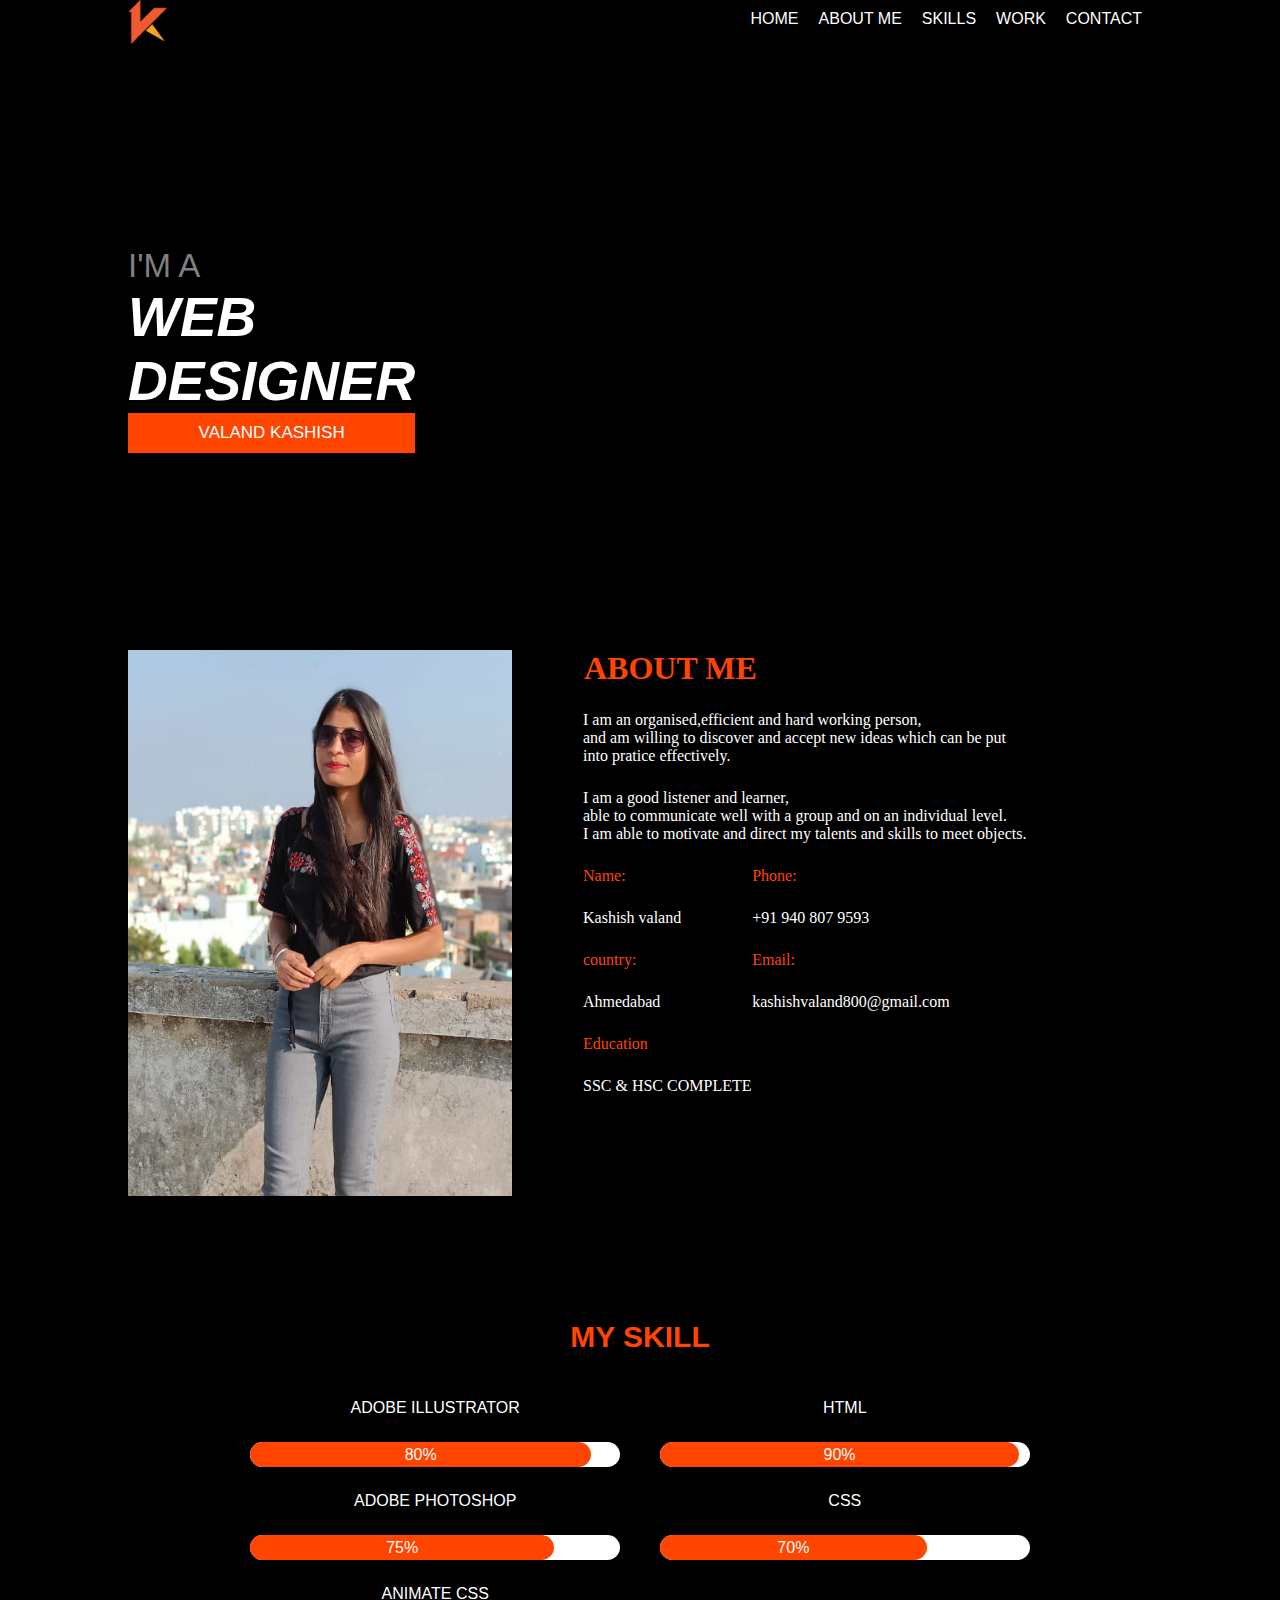
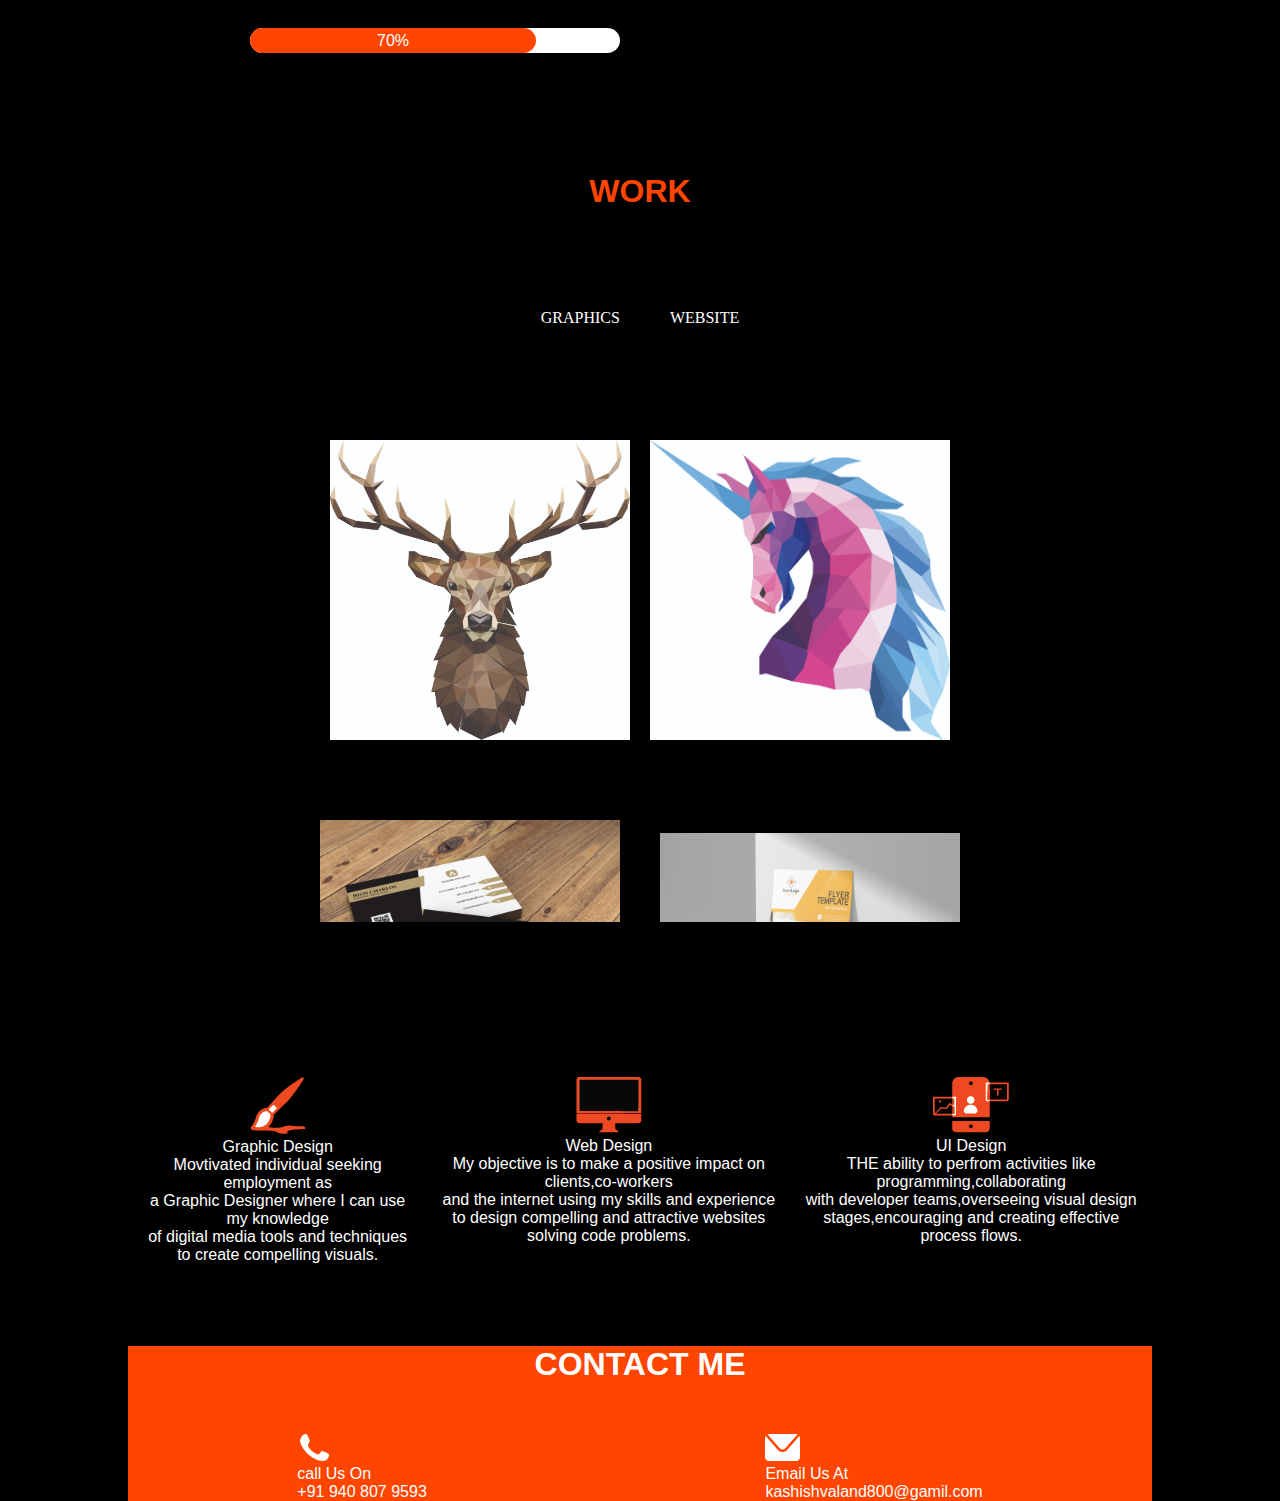
==== index.html @ f8d3c4bd "123" ====
<!DOCTYPE html>
<html lang="en">

<head>
    <meta charset="UTF-8">
    <meta name="viewport" content="width=device-width, initial-scale=1.0">
    <title>cv</title>
    <link rel="stylesheet" href="./css/cv.css">
</head>

<body>
    <div class="k">
        <div class="bg">
            <div class="main-nav">

                <div class="logo">
                    <img src="./img/k logo1.png">
                    <button id="toggle-btn">&#9776;</button>
                </div>

                <div class="navbar">
                    <ul class="menu">
                        <li><a href="#home">HOME</a></li>
                        <li><a href="#about me">ABOUT ME</a></li>
                        <li><a href="#skills">SKILLS</a></li>
                        <li><a href="#work">WORK</a></li>
                        <li><a href="#contact">CONTACT</a></li>
                    </ul>
                </div>
            </div>

            <div class="center-box" id="home">
                <div class="box-main">
                    <p>I'M A </p>
                    <h1>WEB</h1>
                    <h1>DESIGNER</h1>
                    <div class="name">
                        <p>VALAND KASHISH</p>
                    </div>
                </div>
            </div>
        </div>
    </div>

  



    <div class="k">
        <div class="main">
            <div class="img">
                <img src="./img/me1.png">
            </div>
            <div class="myself" id="about me">
                <h2>ABOUT ME</h2>

                <p class="p-text">I am an organised,efficient and hard working person,<br>
                    and am willing to discover and accept new ideas which can be put<br>
                    into pratice effectively.</p>
                <p>I am a good listener and learner,<br>
                    able to communicate well with a group and on an individual level.<br>
                    I am able to motivate and direct my talents and skills to meet objects.</p>
                <div class="main-name">
                    <div class="name-para1">
                        <p class="orange">Name:</p>
                        <p>Kashish valand</p>
                        <div class="name-para2">
                            <p class="orange">country:</p>
                            <p>Ahmedabad</p>
                        </div>
                    </div>

                    <div class="main-name2">
                        <div class="name-para3">
                            <p class="orange">Phone:</p>
                            <p>+91 940 807 9593</p>

                        </div>

                        <div class="name-para4">
                            <p class="orange">Email:</p>
                            <p>kashishvaland800@gmail.com</p>

                        </div>
                    </div>

                </div>
                <div class="main-name2">
                    <p class="orange">Education</p>
                    <p>SSC & HSC COMPLETE</p>


                </div>
            </div>




        </div>
    </div>








    <div class="k">
        <div class="my-skill-con" id="skills">
            <div class="my-skill">
                <div class="skill">
                    <h1>MY SKILL</h1>
                </div>
                <div class="pro-main">
                    <div class="pro-1">
                        <!-- **** SKILLS-->
                        <p class="skills">ADOBE ILLUSTRATOR</p>
                        <div class="progress">
                            <div class="progress-baar">80%</div>
                        </div>


                        <!-- **** SKILLS-->
                        <p class="skills">ADOBE PHOTOSHOP</p>
                        <div class="progress">
                            <div class="progress-baar pw-2">75%</div>
                        </div>


                        <!-- **** SKILLS-->
                        <p class="skills">ANIMATE CSS</p>
                        <div class="progress">
                            <div class="progress-baar pw-3">70%</div>
                        </div>
                    </div>
                    <div class="sk">
                        <!-- **** SKILLS-->
                        <p class="skills">HTML</p>
                        <div class="progress">
                            <div class="progress-baar pw-4">90%</div>
                        </div>

                        <!-- **** SKILLS-->
                        <p class="skills">CSS</p>
                        <div class="progress">
                            <div class="progress-baar pw-5">70%</div>
                        </div>
                    </div>

                </div>

            </div>

        </div>

    </div>


    <div class="k">
        <div class="project">
            <h1> WORK</h1>
        </div>
        <div class="project-1" id="work">
            <ul>

                <li><a href="./g1.html" target="graphic">GRAPHICS</a></li>
                <li><a href="./website/web1.html" target="graphic">WEBSITE</a></li>
            </ul>
        </div>
        <iframe src="./g1.html" name="graphic"> </iframe>

    </div>







    <div class="k">
        <div class="service">
            
        </div>
        <div class="main-box">



            <div class="service-1">
                <img src="./img/p111.png">
                <p>Graphic Design</p>
                <p>Movtivated individual seeking employment as<br>
                    a Graphic Designer where I can use my knowledge<br>
                    of digital media tools and techniques<br>
                    to create compelling visuals.</p>
            </div>


            <div class="service-2">
                <img src="./img/web11.png">
                <p>Web Design</p>
                <p>My objective is to make a positive impact on clients,co-workers<br>
                    and the internet using my skills and experience<br>
                    to design compelling and attractive websites<br>
                    solving code problems.</p>
            </div>


            <div class="service-3">
                <img src="./img/uii1.png">
                <p>UI Design</p>
                <p>THE ability to perfrom activities like programming,collaborating<br>
                    with developer teams,overseeing visual design<br>
                    stages,encouraging and creating effective process flows.

                </p>
            </div>
        </div>


    </div>





    <div class="k">
        <div class="contact">
            <h1>CONTACT ME</h1>
        </div>
        <div class="contact-main" id="contact">
            <div class="call-us">
                <img src="./img/mail12.png">
                <p>call Us On</p>
                <p>+91 940 807 9593</p>
            </div>
            <div class="main-btn">
                <div class="call-us-1">
                    <img src="./img/mail13.png">
                    <p>Email Us At</p>
                    <p>kashishvaland800@gamil.com</p>
                </div>
            </div>


        </div>
    </div>

    <script src="https://code.jquery.com/jquery-3.7.1.slim.min.js"
        integrity="sha256-kmHvs0B+OpCW5GVHUNjv9rOmY0IvSIRcf7zGUDTDQM8=" crossorigin="anonymous"></script>
    <script>
        $(document).ready(function () {
            $("#toggle-btn").click(function () {
                $(".menu").toggle();
            });
        });




    </script>


</body>


</html>
---- css/cv.css ----
* {
  padding: 0;
  margin: 0;
  background-color: black;
  font-family: "Poppins", sans-serif;
}

::-webkit-scrollbar {
  display: none;
  scroll-behavior: smooth;
}

html {
  scroll-behavior: smooth;
}

#toggle-btn {
  border: none;
  background-color: transparent;
  outline: none;
  font-size: 20px;
  color: aliceblue;
  display: none;
}

.k {
  width: 80%;
  margin: 0 auto;
}

.bg {
  background-color: black;
  width: 100%;
  height: 600px;
}

.webbody {
  background-color: white !important;
}

.main-nav {
  width: 80%;
  display: flex;
  justify-content: end;
  position: absolute;
  position: fixed;
}

.logo {
  width: 20%;
}

.logo img {
  width: 19%;
}

.navbar {
  width: 80%;
}

.navbar ul {
  list-style-type: none;
  display: flex;
  justify-content: end;
}

.navbar ul li {
  padding: 10px;
}

.box-main {
  color: white;
}

.box-main p {
  color: gray;
  font-size: 33px;
}

.box-main h1 {
  font-style: italic;
  font-size: 55px;
}

.center-box {
  display: flex;

  align-items: center;
  height: 700px;
}

.hero-img img {
  border-radius: 50%;
}

.name p {
  color: white;
  background-color: orangered;
  padding: 10px;
  font-size: 17px;
  text-align: center;
  font-family: sans-serif;
}

.about-me {
  text-align: center;
  padding-top: 40px;
  color: white;
}

.main {
  width: 100%;
  display: flex;
  padding-top: 50px;
}

.img {
  width: 42%;
}

.img img {
  width: 100%;
  height: 546px;
}

.myself {
  width: 70%;
}

.p-text {
  padding-top: 20px;
  font-family: poppins;
}

.myself p {
  font-family: poppins;
  padding-top: 24px;
  color: white;
}

.myself h2 {
  font-size: 32px;
  padding-left: 72px;
  color: orangered;
  font-family: poppins;
}

.myself p {
  padding-left: 71px;
}

.main-name {
  display: flex;
}

.main-name p {
  color: white;
}

.main-name .orange {
  color: orangered;
}

.main-name2 .orange {
  color: orangered;
}

.navbar ul li a {
  color: white;
  text-decoration: none;
}

/* ***SKILL START*** */

.my-skill-con {
  padding: 50px 0px;
  margin: 50px 0px;
}

.my-skill {
  width: 80%;
  padding: 0px 30px;
  text-align: center;
  margin-top: 20px;
  margin: 0 auto;
}

.skill h1 {
  font-size: 30px;
  font-weight: bold;
  padding-top: 20px;
  color: orangered;
}

.pro-main {
  display: flex;
  width: 100%;
  margin: 0 auto;
}

.pro-1 {
  width: 50%;
  padding: 20px;
}

.pro-2 {
  width: 50%;
  padding: 10px;
}

.skills {
  padding: 25px 0;
  color: white;
}

.progress {
  width: 100%;
  background-color: rgb(255, 255, 255);
  height: 25px;
  border-radius: 50px;
}

.progress-baar {
  width: 90%;
  background-color: orangered;
  height: 17px;
  text-align: center;
  color: black;
  padding: 4px;
  border-radius: 50px;
  color: white;
}

.pw-2 {
  width: 80%;
}

.pw-3 {
  width: 75%;
}

.pw-4 {
  width: 95%;
}

.pw-5 {
  width: 70%;
}

.sk {
  padding: 20px;
  width: 50%;
}

/* *** SKILLS END*** */

/* WORKS START */
.project {
  width: 100%;
  text-align: center;
  color: orangered;
}

.project-1 ul {
  list-style-type: none;
  display: flex;
  justify-content: center;
  text-decoration: none;
  margin-bottom: 70px;
}

.project-1 ul a {
  text-decoration: none;
  color: rgb(255, 255, 255);
  font-family: poppins;
}

.project-1 ul li {
  padding: 25px;
  margin-top: 54px;
}

iframe {
  width: 100%;
  border: none;
  height: 500px;
}

.project-1 {
  margin-top: 20px;
}

/* WORK END */

/* service start */
.service {
  text-align: center;
  padding-top: 80px;
  color: orangered;
  font-family: poppins;
}

.service-1 {
  color: rgb(255, 255, 255);
  padding: 10px;
  font-family: poppins;
}

.service-2 {
  color: rgb(255, 255, 255);
  font-family: poppins;
  padding: 10px;
}

.service-3 {
  color: rgb(255, 255, 255);
  font-family: poppins;
  padding: 10px;
}

.main-box {
  display: flex;
  padding-top: 6%;
  justify-content: space-between;
}

/* service end */

/* contact start */
.contact-main {
  display: flex;
  justify-content: space-around;
  padding-top: 5%;
}

.contact {
  text-align: center;
  font-family: poppins;
  color: rgb(255, 255, 255);
  margin-top: 7%;
}

.contact h1 {
  background-color: orangered;
}

.call-us p {
  color: white;
}

.call-us-1 p {
  color: white;
}

.btn {
  color: white;
  text-align: center;
  padding-top: 5%;
  display: flex;
  justify-content: center;
}

.btn p {
  background-color: orangered;
  width: 100px;
}

.btn a {
  background-color: orangered;
  color: white;
  text-decoration: none;
}

.contact-main {
  background-color: orangered;
}

.contact-main p {
  background-color: orangered;
}

.contact-main img {
  background-color: orangered;
}

.contact-main .call-us {
  background-color: orangered;
}

.main-btn .call-us-1 {
  background-color: orangered;
}

/* contact end */

@media screen and (max-width: 1367px) {
  .main-box {
    text-align: center;
  }
}

@media screen and (max-width: 769px) {
  #toggle-btn {
    border: none;
    background-color: transparent;
    outline: none;
    font-size: 30px;
    display: none;
    color: #d6d6d6;
  }

  .logo {
    display: flex;
    justify-content: space-between;
  }

  .logo {
    width: 100%;
  }

  .navbar {
    width: 0;
  }

  .logo img {
    width: 11%;
  }

  .main {
    flex-direction: column;
  }

  .img {
    width: 100%;
    display: flex;
    justify-content: center;
    margin-bottom: 12%;
  }

  .img img {
    width: 75%;
  }

  .img img {
    height: 451px;
  }

  .myself {
    text-align: center;
    width: 100%;
  }

  .main-name {
    flex-direction: column;
  }

  .pro-main {
    flex-direction: column;
  }

  .skillsp {
    text-align: center;
  }

  .main-box {
    flex-direction: column;
    text-align: center;
  }

  .contact-main {
    flex-direction: column;
    text-align: center;
  }

  .myself p {
    padding-left: 0px;
  }

  .myself h2 {
    padding: 0px;
  }

  .pro-1 {
    padding: 0px;
    width: 100%;
  }

  .sk {
    padding: 0px;
    width: 100%;
  }

  .service-1 {
    padding-top: 20%;
  }

  .service-2 {
    padding-top: 20%;
  }

  .service-3 {
    padding-top: 20%;
  }

  .main-btn .call-us-1 {
    padding-top: 10%;
  }

  .box-main h1 {
    font-size: 37px;
  }
}

@media screen and (max-width: 426px) {
  #toggle-btn {
    border: none;
    background-color: transparent;
    outline: none;
    font-size: 30px;
    display: block;
    color: #d6d6d6;
    height: 50px;
  }

  .navbar ul {
    display: none;
  }
.main-nav{
    display: block;
}
  .logo {
    display: flex;
    justify-content: space-between;
  }

  .logo {
    width: 100%;
  }

  .navbar {
    width: 0;
  }

  .logo img {
    width: 11%;
    height: 50px;
  }

  .main {
    flex-direction: column;
  }

  .img img {
    height: 359px;
  }

  .img {
    width: 100%;
  }

  .myself {
    text-align: center;
    width: 100%;
    margin-top: 12%;
  }

  .main-name {
    flex-direction: column;
  }

  .pro-main {
    flex-direction: column;
  }

  .skillsp {
    text-align: center;
  }

  .main-box {
    flex-direction: column;
    text-align: center;
  }

  .contact-main {
    flex-direction: column;
    text-align: center;
  }

  .myself p {
    padding-left: 0px;
  }

  .myself h2 {
    padding: 0px;
  }

  .pro-1 {
    padding: 0px;
    width: 100%;
  }

  .sk {
    padding: 0px;
    width: 100%;
  }

  .service-1 {
    padding-top: 20%;
  }

  .service-2 {
    padding-top: 20%;
  }

  .service-3 {
    padding-top: 20%;
  }

  .main-btn .call-us-1 {
    padding-top: 10%;
  }

  .box-main h1 {
    font-size: 37px;
  }
}

@media screen and (max-width: 376px) {
  #toggle-btn {
    border: none;
    background-color: transparent;
    outline: none;
    font-size: 30px;
    display: none;
    color: #d6d6d6;
    height: 50px;
  }

  .logo img {
    height: 100%;
    height: 50px;
  }
  .main-nav{
    display: block;
}

  .img img {
    height: 0 auto;
  }

  .navbar ul {
    /* display: none; */
    flex-direction: column;
    float: inline-end;
  }

  .main {
    flex-direction: column;
  }

  .img {
    width: 100%;
  }

  .myself {
    text-align: center;
    width: 100%;
  }

  .main-name {
    flex-direction: column;
  }

  .pro-main {
    flex-direction: column;
  }

  .skillsp {
    text-align: center;
  }

  .main-box {
    flex-direction: column;
    text-align: center;
  }

  .contact-main {
    flex-direction: column;
    text-align: center;
  }

  .myself p {
    padding-left: 0px;
  }

  .myself h2 {
    padding: 0px;
  }

  .pro-1 {
    padding: 0px;
    width: 100%;
  }

  .sk {
    padding: 0px;
    width: 100%;
  }

  .service-1 {
    padding-top: 20%;
  }

  .service-2 {
    padding-top: 20%;
  }

  .service-3 {
    padding-top: 20%;
  }

  .main-btn .call-us-1 {
    padding-top: 10%;
  }

  .box-main h1 {
    font-size: 37px;
  }

  .logo {
    width: 100%;
    display: flex;
    justify-content: space-between;
  }

  .navbar {
    width: 0;
  }

  .logo img {
    width: 11%;
  }
}
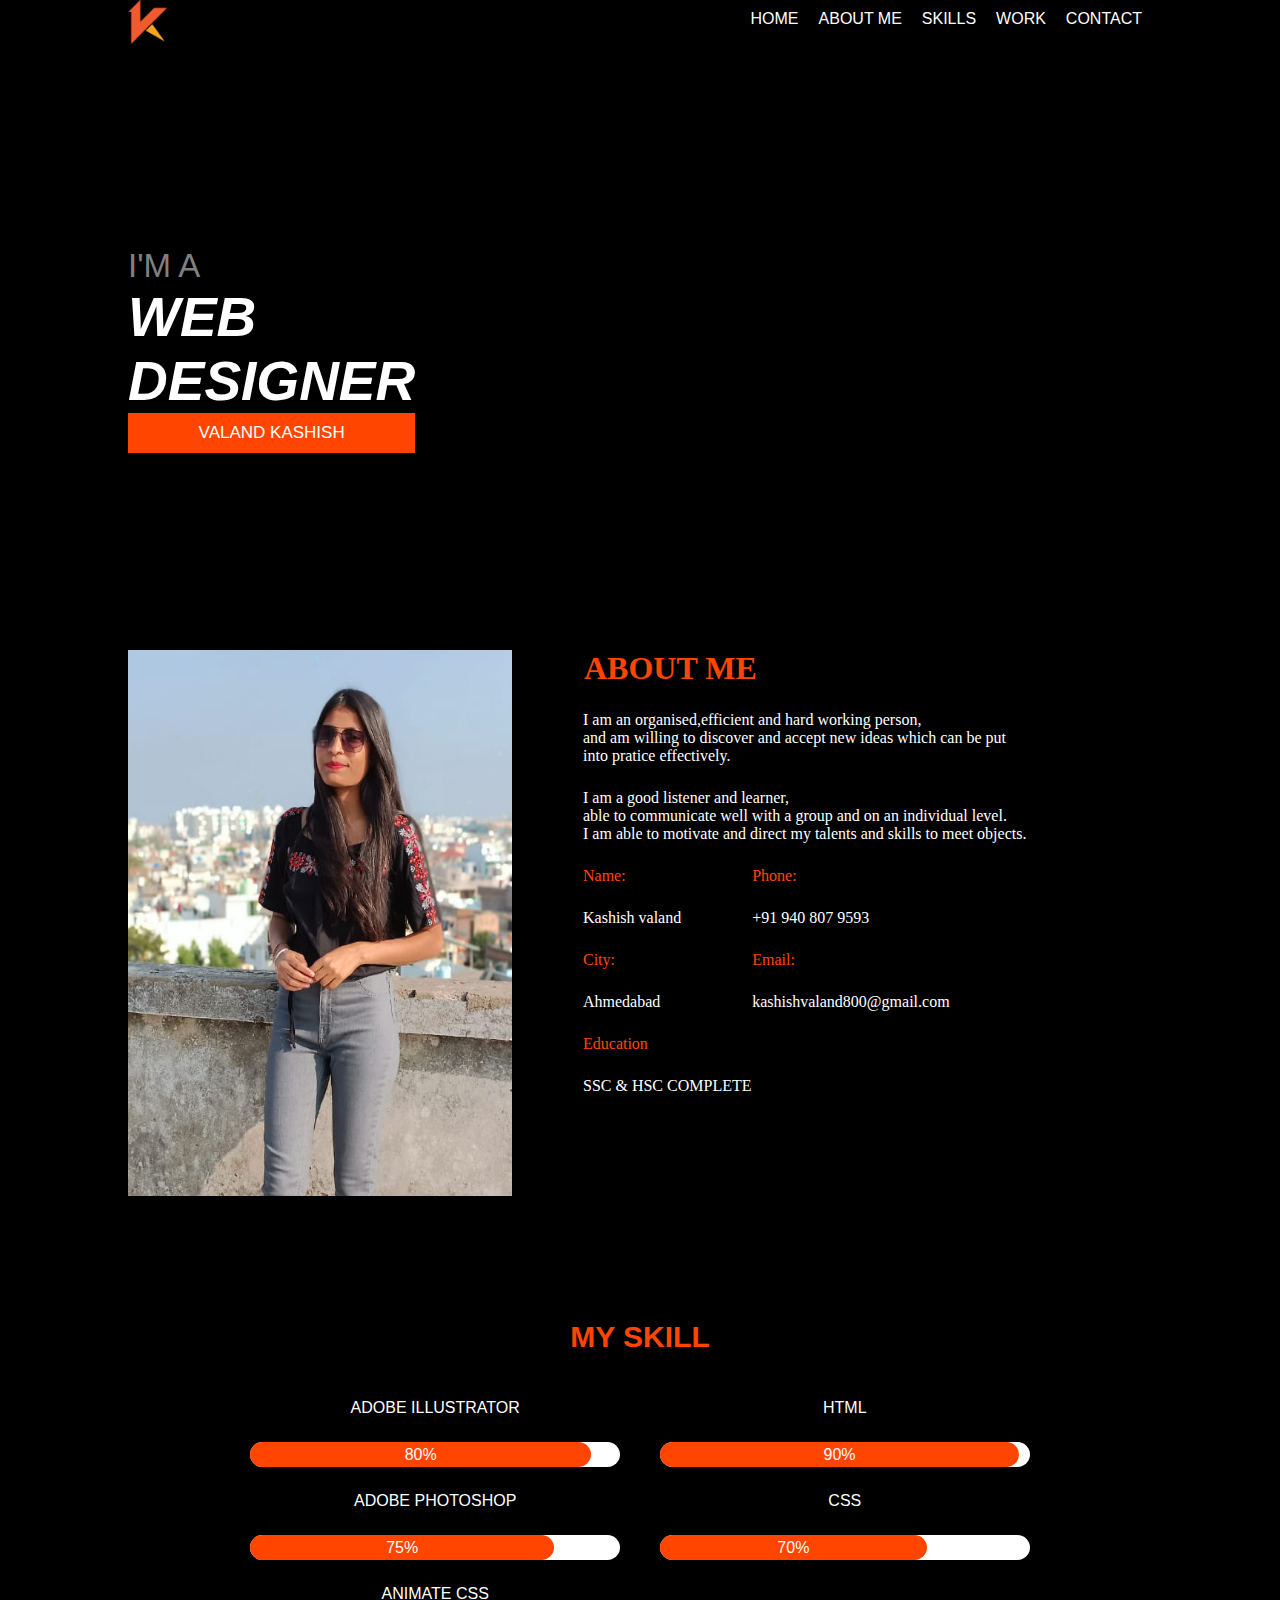
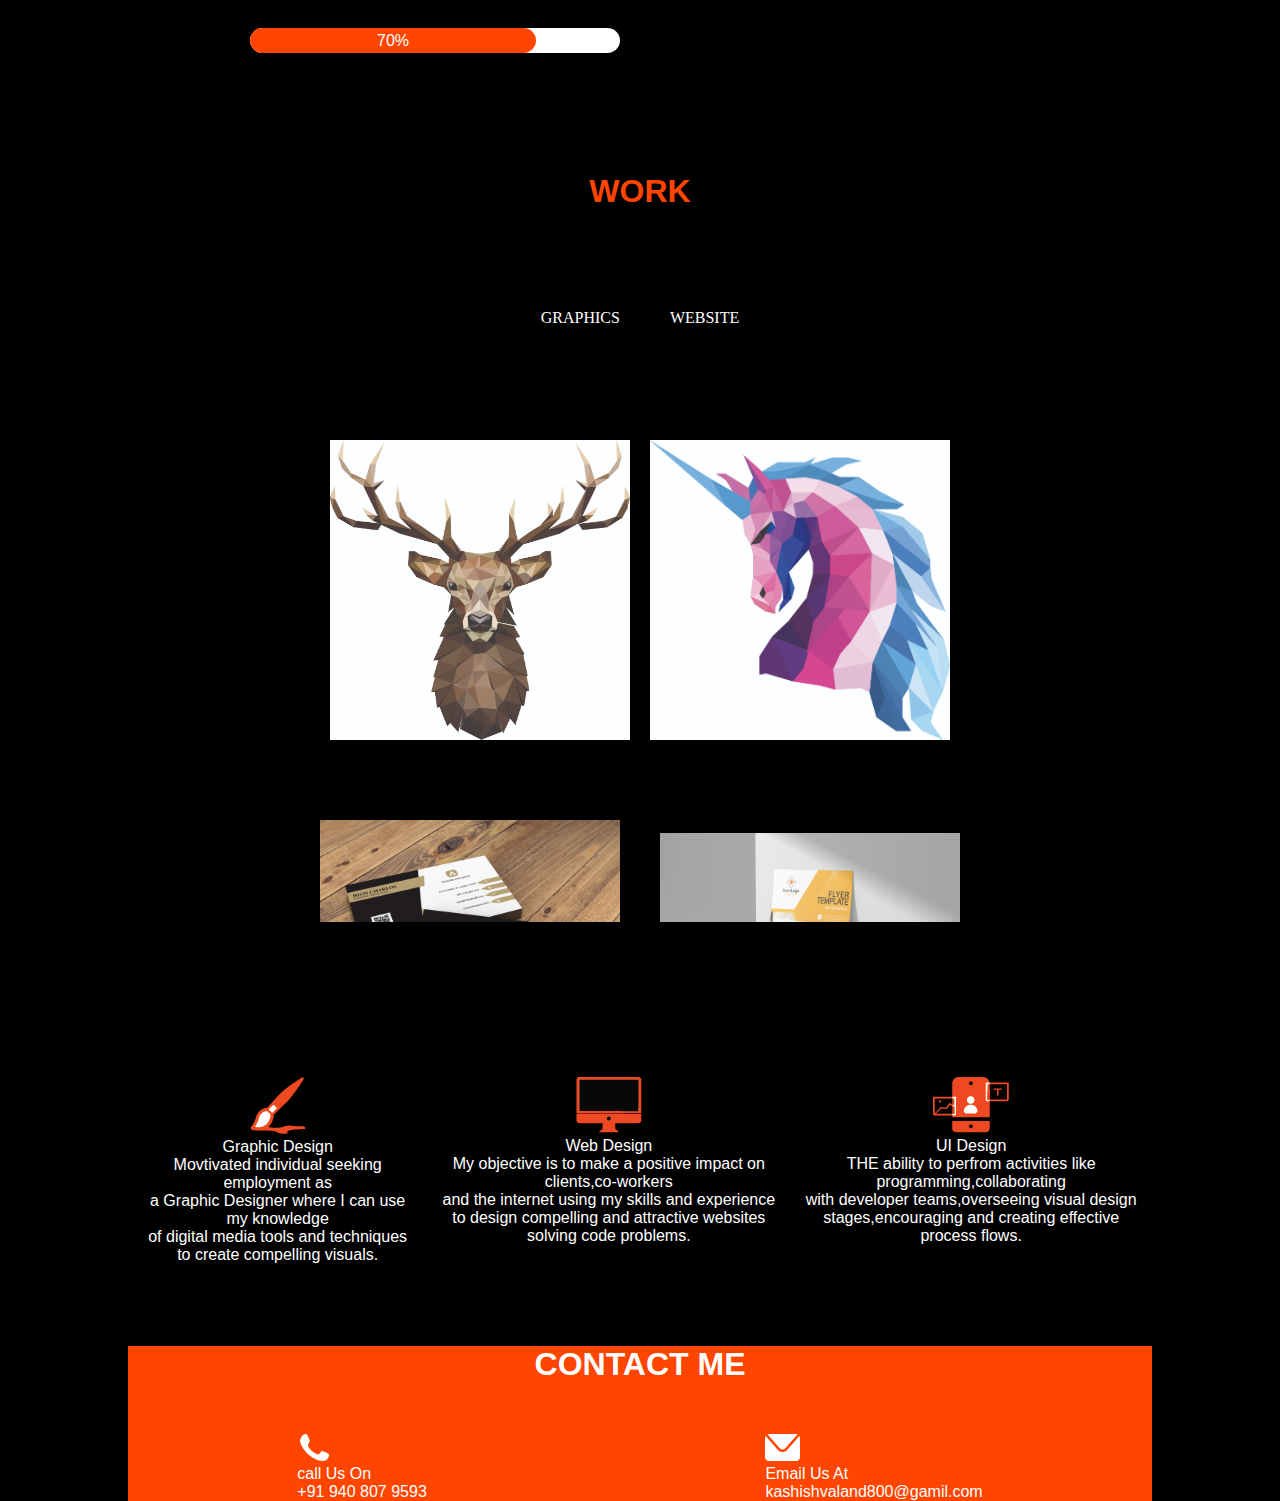
==== commit 40913fc1: "Update index.html" ====
--- a/index.html
+++ b/index.html
@@ -65,7 +65,7 @@
                         <p class="orange">Name:</p>
                         <p>Kashish valand</p>
                         <div class="name-para2">
-                            <p class="orange">country:</p>
+                            <p class="orange">City:</p>
                             <p>Ahmedabad</p>
                         </div>
                     </div>
--- a/css/cv.css
+++ b/css/cv.css
@@ -525,9 +525,11 @@
   .navbar ul {
     display: none;
   }
-.main-nav{
+
+  .main-nav {
     display: block;
-}
+  }
+
   .logo {
     display: flex;
     justify-content: space-between;
@@ -631,7 +633,7 @@
     background-color: transparent;
     outline: none;
     font-size: 30px;
-    display: none;
+    /* display: none; */
     color: #d6d6d6;
     height: 50px;
   }
@@ -640,14 +642,19 @@
     height: 100%;
     height: 50px;
   }
-  .main-nav{
+
+  .main-nav {
     display: block;
-}
+  }
 
   .img img {
     height: 0 auto;
   }
 
+  .navbar {
+    width: 31%;
+  }
+
   .navbar ul {
     /* display: none; */
     flex-direction: column;
@@ -733,22 +740,129 @@
     justify-content: space-between;
   }
 
-  .navbar {
-    width: 0;
-  }
+ 
 
   .logo img {
     width: 11%;
   }
 }
 
-
-
-
-
-
-
-
-
-
-
+@media screen and (max-width: 320px) {
+  #toggle-btn {
+    border: none;
+    background-color: transparent;
+    outline: none;
+    font-size: 30px;
+    /* display: none; */
+    color: #d6d6d6;
+    height: 50px;
+  }
+
+  .logo img {
+    height: 100%;
+    height: 50px;
+  }
+
+  .main-nav {
+    display: block;
+  }
+
+  .img img {
+    height: 0 auto;
+  }
+
+  .navbar ul {
+    /* display: none; */
+    flex-direction: column;
+    float: inline-end;
+  }
+
+  
+
+  .main {
+    flex-direction: column;
+  }
+
+  .img {
+    width: 100%;
+  }
+
+  .myself {
+    text-align: center;
+    width: 100%;
+  }
+
+  .main-name {
+    flex-direction: column;
+  }
+
+  .pro-main {
+    flex-direction: column;
+  }
+
+  .skillsp {
+    text-align: center;
+  }
+
+  .main-box {
+    flex-direction: column;
+    text-align: center;
+  }
+
+  .contact-main {
+    flex-direction: column;
+    text-align: center;
+  }
+
+  .myself p {
+    padding-left: 0px;
+  }
+
+  .myself h2 {
+    padding: 0px;
+  }
+
+  .pro-1 {
+    padding: 0px;
+    width: 100%;
+  }
+
+  .sk {
+    padding: 0px;
+    width: 100%;
+  }
+
+  .service-1 {
+    padding-top: 20%;
+  }
+
+  .service-2 {
+    padding-top: 20%;
+  }
+
+  .service-3 {
+    padding-top: 20%;
+  }
+
+  .main-btn .call-us-1 {
+    padding-top: 10%;
+  }
+
+  .box-main h1 {
+    font-size: 37px;
+  }
+
+  .logo {
+    width: 100%;
+    display: flex;
+    justify-content: space-between;
+  }
+
+  .navbar {
+    width: 31%;
+  }
+
+  .logo img {
+    width: 11%;
+  }
+}